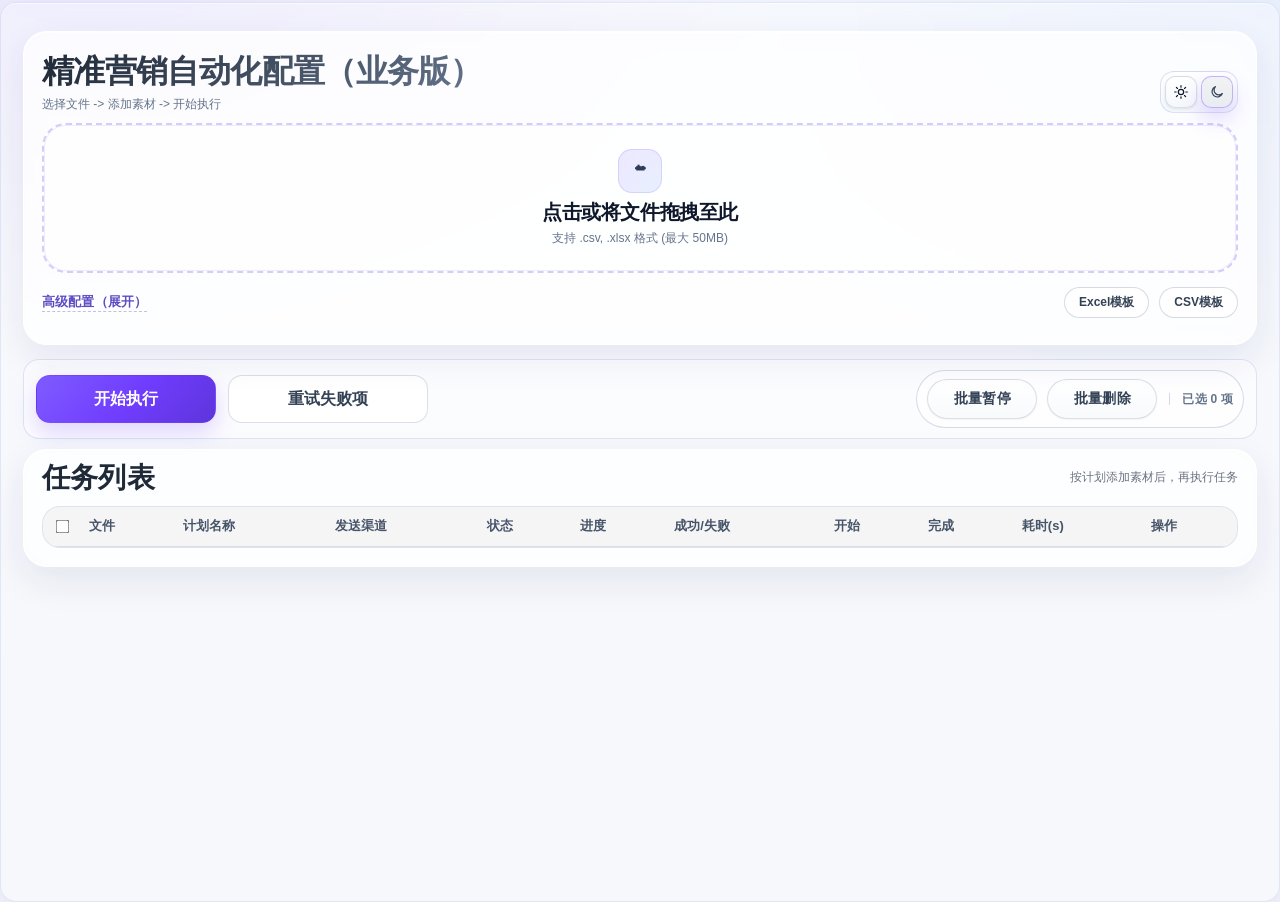
==== ui_app/ui_page_for_design.html @ b727b345 "feat(ui): redesign business UI with glassmorphism dark/light modal system and compact upload flow" ====
<!doctype html>
<html lang="zh-CN">
<head>
  <meta charset="utf-8" />
  <meta name="viewport" content="width=device-width,initial-scale=1" />
  <title>精准营销自动化任务中心</title>
  <style>
    :root{
      --bg:#f3f2fb;
      --card:#ffffff;
      --line:#ecebf5;
      --text:#1d1d1f;
      --sub:#515154;
      --hint:#6e6e73;
      --brand:#2f2a7e;
      --brand-dark:#221f5c;
      --brand-soft:#f1efff;
      --nav:#ffffff;
      --nav-active:#f4f2ff;
      --radius:16px;
      --control-h:40px;
      --font:14px;
      --space-1:8px;
      --space-2:12px;
      --space-3:16px;
      --space-4:20px;
    }
    *{box-sizing:border-box}
    body{font-family:"SF Pro Text","SF Pro Display","PingFang SC","Helvetica Neue",-apple-system,BlinkMacSystemFont,"Segoe UI",sans-serif;margin:0;background:radial-gradient(1200px 700px at 20% -10%,#ede9ff 0%,transparent 60%),radial-gradient(1200px 700px at 100% 0%,#efe8ff 0%,transparent 58%),var(--bg);color:var(--text);font-size:var(--font);-webkit-font-smoothing:antialiased}
    .app-shell{max-width:1480px;margin:0 auto;min-height:100vh;padding:18px var(--space-3) 24px var(--space-3)}
    .main{padding:0}
    .page-title{margin:0 0 var(--space-2) 0;font-size:22px;line-height:1.2;font-weight:700;letter-spacing:-.01em;color:var(--text)}
    .card-title{margin:0 0 var(--space-2) 0;font-size:18px;line-height:1.25;font-weight:700;letter-spacing:-.01em;color:var(--text)}
    .card{background:rgba(255,255,255,.96);border:none;border-radius:18px;padding:var(--space-3);margin-bottom:var(--space-2);box-shadow:0 10px 30px rgba(42,34,94,.08)}
    .row{display:flex;gap:var(--space-2);flex-wrap:wrap;align-items:center}
    .section-title{font-size:15px;font-weight:700;color:#1d1d1f;margin:0 0 var(--space-2) 0;display:flex;align-items:center;gap:8px;line-height:1.3}
    .step-no{display:inline-flex;align-items:center;justify-content:center;width:22px;height:22px;border-radius:999px;background:var(--brand);color:#fff;font-size:12px;font-weight:700}
    .step-box{border:none;border-radius:14px;padding:var(--space-2);background:#fff;margin-bottom:10px;transition:all .2s ease;box-shadow:inset 0 0 0 1px rgba(120,110,190,.10)}
    .step-box:hover{box-shadow:inset 0 0 0 1px rgba(120,110,190,.16),0 8px 20px rgba(47,42,126,.06)}
    /* 按步骤区分渐变背景（参考卡片轻渐变风格） */
    .card .step-box:nth-of-type(1){
      background:linear-gradient(135deg,#f6f2ff 0%,#fff 55%,#f2f7ff 100%);
      border-color:transparent;
    }
    .card .step-box:nth-of-type(2){
      background:linear-gradient(135deg,#fff7f3 0%,#fff 52%,#f3f9ff 100%);
      border-color:transparent;
    }
    .card .step-box:nth-of-type(3){
      background:linear-gradient(135deg,#f2fff8 0%,#fff 55%,#f4f5ff 100%);
      border-color:transparent;
    }
    .step-box.compact{
      padding:10px;
      background:rgba(255,255,255,.52) !important;
      border:none !important;
      box-shadow:0 8px 22px rgba(62,54,120,.08) !important;
      backdrop-filter:blur(10px) saturate(118%);
      -webkit-backdrop-filter:blur(10px) saturate(118%);
    }
    .step-box.compact .form-grid{
      gap:8px 10px;
    }
    .step-box.compact .field{
      min-height:38px;
      gap:6px;
    }
    .step-box.compact .step-caption{
      margin-top:4px;
    }
    .step-caption{font-size:12px;color:var(--hint);margin-top:6px;line-height:1.6}
    .form-grid{display:grid;grid-template-columns:repeat(3,minmax(260px,1fr));gap:10px 12px}
    .form-grid .full{grid-column:1 / -1}
    .field{display:flex;align-items:center;gap:8px;min-height:44px}
    .field.between{justify-content:space-between}
    .field.vertical{flex-direction:column;align-items:flex-start}
    .label{min-width:112px;color:var(--sub);font-size:13px;font-weight:500}
    .inline-check{display:inline-flex;align-items:center;gap:6px;color:var(--sub);font-size:13px}
    .field input[type="text"], .field input[type="number"], .field input:not([type]), .field select{
      height:var(--control-h);box-sizing:border-box;
    }
    .field input[type="file"]{
      width:100%;
      max-width:560px;
      height:44px;
      padding:6px 10px;
      background:rgba(255,255,255,.78);
      border:1px solid rgba(120,110,190,.20);
      border-radius:12px;
      color:#66647a;
      line-height:30px;
    }
    .field input[type="file"]::file-selector-button{
      height:30px;
      padding:0 14px;
      margin-right:12px;
      border:1px solid #d0c9f2;
      border-radius:9px;
      background:linear-gradient(180deg,#f6f3ff,#ece7ff);
      color:#312b84;
      font-size:13px;
      font-weight:600;
      cursor:pointer;
    }
    .field input[type="file"]:hover{
      border-color:#c9c2ef;
      box-shadow:0 0 0 3px rgba(87,74,194,.08);
    }
    .field input[type="file"]::file-selector-button:hover{
      background:linear-gradient(180deg,#efeaff,#e4ddff);
    }
    /* 仅任务文件：去掉线框和背景，保持更简洁 */
    #files.file-uniform{
      background:transparent !important;
      border:none !important;
      box-shadow:none !important;
      padding:0 !important;
      height:auto !important;
      line-height:normal !important;
      color:var(--sub);
    }
    #files.file-uniform:hover{
      border:none !important;
      box-shadow:none !important;
    }
    #files.file-uniform::file-selector-button{
      margin-right:10px;
      border:none;
      border-radius:12px;
      background:linear-gradient(135deg,rgba(146,126,255,.26),rgba(134,189,255,.22));
      box-shadow:inset 0 0 0 1px rgba(114,126,196,.22);
    }
    .field.vertical .row{width:100%}
    .field.vertical .row label{display:flex;align-items:center;gap:6px;color:var(--sub);font-size:13px}
    .actions{display:flex;gap:10px;flex-wrap:wrap;align-items:center;padding-top:6px}
    .subcard{border:none;background:linear-gradient(180deg,#fefeff,#faf9ff);border-radius:12px;padding:12px;margin-top:8px;box-shadow:inset 0 0 0 1px rgba(120,110,190,.08)}
    .adv-toggle{display:inline-flex;align-items:center;gap:6px;height:34px;padding:0 14px;border-radius:999px;background:var(--brand-soft);color:#312b84;border:1px solid #dbd4ff;cursor:pointer;font-weight:600}
    .adv-toggle.text-link{
      height:auto;
      padding:0;
      border:none;
      background:transparent;
      color:#4b46a3;
      border-radius:0;
      box-shadow:none;
      font-weight:500;
      text-decoration:underline;
      text-underline-offset:3px;
    }
    .adv-toggle.text-link:hover{background:transparent;color:#312b84}
    .adv-panel{display:none;border:none;background:#faf8ff;border-radius:12px;padding:12px;margin-top:8px;box-shadow:inset 0 0 0 1px rgba(120,110,190,.14)}
    .adv-panel.open{display:block}
    .tiny{font-size:12px;color:var(--hint);line-height:1.55}
    .tiny.wrap{
      display:block;
      white-space:normal;
      word-break:normal;
      overflow-wrap:break-word;
      line-break:auto;
      max-width:100%;
    }
    .field.full .tiny{
      margin-left:8px;
      white-space:normal;
      overflow:visible;
      text-overflow:clip;
      max-width:none;
      line-height:1.5;
    }
    .upload-line{
      display:grid !important;
      grid-template-columns:112px minmax(560px,1fr) minmax(180px,auto);
      align-items:center;
      gap:12px;
      width:100%;
    }
    .upload-line .label{
      margin:0;
      min-width:112px;
      flex:none;
    }
    .upload-line .tiny{
      margin:0;
      max-width:none;
      white-space:normal;
      word-break:break-word;
    }
    .file-uniform{
      width:560px !important;
      max-width:560px !important;
      min-width:560px !important;
    }
    .channel-grid{display:grid;grid-template-columns:repeat(4,minmax(220px,1fr));gap:8px 14px}
    .compose-side .channel-grid{
      grid-template-columns:repeat(2,minmax(170px,1fr));
      gap:8px 10px;
    }
    .channel-block{border:none;border-radius:0;background:transparent;padding:0;box-shadow:none}
    .channel-item{
      display:flex;
      align-items:center;
      gap:10px;
      padding:6px 2px;
      border-radius:0;
      background:transparent;
      border:none;
      transition:all .2s ease;
    }
    .channel-item:hover{
      background:transparent;
      transform:none;
    }
    .channel-item input{margin-top:0;transform:scale(1.08)}
    .channel-icon{
      width:30px;
      height:30px;
      border-radius:10px;
      display:inline-flex;
      align-items:center;
      justify-content:center;
      font-size:12px;
      font-weight:800;
      letter-spacing:.2px;
      color:#fff;
      box-shadow:0 6px 12px rgba(28,35,52,.18);
      flex:0 0 30px;
    }
    .channel-icon.sms{background:linear-gradient(135deg,#8aa0c8 0%,#6f86b2 52%,#5d739f 100%)}
    .channel-icon.msg{background:linear-gradient(135deg,#334155 0%,#273449 48%,#1f2937 100%)}
    .channel-icon.group{background:linear-gradient(135deg,#1f9d8f 0%,#178f84 50%,#137a74 100%)}
    .channel-icon.moments{background:linear-gradient(135deg,#7b5cff 0%,#6b46f0 50%,#5b34dd 100%)}
    .channel-main{font-size:13px;color:#111827;font-weight:700;line-height:1.35}
    .channel-strong{font-weight:800;color:#312b84}
    .material-panel{border:1px solid #e8e6f3;background:#fcfcfe;border-radius:12px;padding:12px}
    .material-title{font-size:14px;font-weight:600;color:#0f172a;margin-bottom:8px}
    .channel-inline-config{margin-top:10px}
    .hidden{display:none !important}
    input,button,select{padding:8px 12px;border:1px solid #d7d4e8;border-radius:10px;font-size:13px;outline:none}
    input:focus,select:focus{border-color:#bdb5ed;box-shadow:0 0 0 3px rgba(87,74,194,.12)}
    button{background:linear-gradient(180deg,#3a328f,#2f2a7e);color:#fff;border:none;cursor:pointer;height:40px;padding:0 16px;font-weight:600;letter-spacing:.01em;box-shadow:0 6px 14px rgba(47,42,126,.24)}
    button:hover{background:linear-gradient(180deg,#302a82,#252066)}
    button.secondary{background:#fff;color:#2f2a7e;border:1px solid #cdc7ef;box-shadow:none}
    button.secondary:hover{background:#f7f5ff}
    .tip{font-size:12px;color:var(--hint);line-height:1.55}
    .hint{font-size:12px;color:var(--hint);display:block}
    table{width:100%;border-collapse:separate;border-spacing:0}
    th,td{border-bottom:1px solid rgba(120,110,190,.12);padding:10px 8px;text-align:left;font-size:13px;vertical-align:top}
    th{background:#f7f6fc;font-weight:600;color:#3e3a56;position:sticky;top:0;z-index:1}
    tbody tr:hover td{background:rgba(245,243,255,.45)}
    .status-pending{color:#6b7280}
    .status-running{color:#2563eb}
    .status-success{color:#059669}
    .status-failed{color:#dc2626}
    .status-paused{color:#b45309}
    #logs{background:#0b1020;color:#dbeafe;height:58vh;overflow:auto;padding:10px;border-radius:8px;white-space:pre-wrap;font-family:ui-monospace,Menlo,monospace;font-size:12px}
    .file-hero{
      background:transparent;
      border:none;
      border-radius:0;
      padding:0;
      display:flex;
      align-items:center;
      justify-content:space-between;
      gap:12px;
    }
    .file-hero .row{
      flex:1;
      min-width:0;
      align-items:center;
    }
    .file-hero .row .label{
      flex:0 0 112px;
    }
    .file-hero .row input[type="file"]{
      flex:1;
      max-width:none;
      min-width:260px;
    }
    .upload-actions{display:flex;gap:14px;align-items:center;margin-top:6px;padding-left:112px}
    .primary-actions button{height:44px;padding:0 20px;font-size:14px;font-weight:700}
    .log-modal{position:fixed;inset:0;background:rgba(15,23,42,.45);display:none;align-items:center;justify-content:center;z-index:9999}
    .log-modal.open{display:flex}
    .log-panel{width:min(1200px,92vw);max-height:88vh;background:#fff;border-radius:14px;border:1px solid #d1d5db;padding:14px}
    .log-head{display:flex;justify-content:space-between;align-items:center;margin-bottom:8px}
    .material-modal{position:fixed;inset:0;background:rgba(15,23,42,.45);display:none;align-items:center;justify-content:center;z-index:9998}
    .material-modal.open{display:flex}
    .material-panel{width:min(1260px,94vw);max-height:90vh;background:#fff;border-radius:14px;border:none;padding:14px;overflow:auto;box-shadow:0 18px 42px rgba(15,23,42,.16)}
    .material-row{border:none;border-radius:12px;padding:10px;margin-bottom:10px;box-shadow:inset 0 0 0 1px rgba(120,110,190,.10)}
    .material-row h4{margin:0 0 8px 0;font-size:14px}
    .material-grid{display:grid;grid-template-columns:1fr 1fr;gap:10px}
    .img-preview{display:flex;gap:8px;flex-wrap:wrap}
    .img-preview img{width:64px;height:64px;object-fit:cover;border-radius:8px;border:1px solid #ddd}
    .path-chip{display:inline-block;font-size:12px;padding:2px 8px;border:1px solid #ddd;border-radius:999px;background:#fafafa;margin:0 6px 6px 0}
    .link-pill{display:inline-block;padding:2px 8px;border-radius:999px;background:#f5f1ff;color:#312b84;border:1px solid #d9d0ff;font-size:12px;text-decoration:none}
    @media (max-width: 1100px){
      .form-grid{grid-template-columns:1fr}
      .label{min-width:90px}
      .channel-grid{grid-template-columns:1fr}
      .upload-line{grid-template-columns:1fr}
      .file-uniform{width:100% !important;min-width:0 !important;max-width:none !important}
    }
    /* === Editorial high-end visual refresh (DESIGN.md aligned, no behavior changes) === */
    @import url('https://fonts.googleapis.com/css2?family=Plus+Jakarta+Sans:wght@500;600;700;800&family=Work+Sans:wght@400;500;600;700&display=swap');
    :root{
      --im-bg:#f9f9f9;
      --im-bg-soft:#f4f3f3;
      --im-bg-deep:#eceaea;
      --im-ink:#1c2334;
      --im-sub:#454b5a;
      --im-hint:#6a6f7d;
      --im-brand:#1c2334;
      --im-brand-2:#2b3348;
      --im-accent:#e4c02f;
      --im-accent-deep:#715d00;
      --im-card:#ffffff;
      --im-ghost:rgba(28,35,52,.13);
      --im-shadow:0 28px 56px rgba(28,35,52,.07);
    }
    body{
      background:
        radial-gradient(1200px 640px at 4% -8%, rgba(113,61,255,.18), transparent 58%),
        radial-gradient(1200px 640px at 96% -12%, rgba(60,96,255,.14), transparent 56%),
        linear-gradient(180deg,#f7f8fe 0%,#f1f3fb 100%);
      color:var(--im-ink);
      font-family:"Plus Jakarta Sans","Work Sans","PingFang SC","Helvetica Neue",-apple-system,BlinkMacSystemFont,"Segoe UI",sans-serif;
    }
    .app-shell{
      max-width:1440px;
      padding:22px 18px 28px;
    }
    .card{
      background:linear-gradient(180deg,rgba(255,255,255,.72),rgba(246,248,255,.68));
      backdrop-filter:blur(16px) saturate(118%);
      -webkit-backdrop-filter:blur(16px) saturate(118%);
      border:1px solid rgba(113,61,255,.12);
      border-radius:22px;
      box-shadow:0 18px 42px rgba(48,56,92,.12);
      padding:18px;
      margin-bottom:14px;
    }
    .card-title{
      font-family:"Plus Jakarta Sans","PingFang SC","Helvetica Neue",-apple-system,BlinkMacSystemFont,"Segoe UI",sans-serif;
      font-size:1.78rem;
      font-weight:700;
      color:var(--im-ink);
      margin-bottom:14px;
      letter-spacing:.2px;
    }
    .section-title{
      font-family:"Plus Jakarta Sans","PingFang SC","Helvetica Neue",-apple-system,BlinkMacSystemFont,"Segoe UI",sans-serif;
      font-size:1.04rem;
      font-weight:700;
      color:var(--im-ink);
      margin-bottom:10px;
    }
    .step-no{
      width:24px;
      height:24px;
      background:linear-gradient(135deg,var(--im-brand),var(--im-brand-2));
      box-shadow:0 6px 14px rgba(28,35,52,.25);
    }
    .step-box{
      border:1px solid rgba(113,61,255,.10);
      box-shadow:0 8px 20px rgba(54,58,98,.08);
      border-radius:16px;
      padding:12px;
      margin-bottom:12px;
      backdrop-filter:blur(8px) saturate(114%);
      -webkit-backdrop-filter:blur(8px) saturate(114%);
    }
    .card .step-box:nth-of-type(1){
      background:linear-gradient(135deg,#ffffff 0%,#f4f3f3 100%);
    }
    .card .step-box:nth-of-type(2){
      background:linear-gradient(135deg,#fbfbfb 0%,#f2f2f2 100%);
    }
    .card .step-box:nth-of-type(3){
      background:linear-gradient(135deg,#fefefe 0%,#efefef 100%);
    }
    .step-caption,.tip,.tiny,.hint{
      color:var(--im-hint);
      line-height:1.55;
    }
    .label{
      color:var(--im-sub);
      font-weight:600;
    }
    .upload-line{
      grid-template-columns:104px minmax(580px,1fr) minmax(180px,auto);
      gap:10px;
    }
    input,button,select{
      border-radius:10px;
      border:1px solid rgba(28,35,52,.10);
      font-size:13px;
    }
    input[type="text"],input[type="number"],select{
      background:transparent;
      border:none;
      border-bottom:1px solid rgba(28,35,52,.24);
      border-radius:0;
      padding-left:0;
      padding-right:0;
    }
    input:focus,select:focus{
      border-color:var(--im-brand);
      box-shadow:none;
    }
    .field input[type="file"]{
      height:42px;
      padding:5px 10px;
      border:1px solid rgba(28,35,52,.16);
      border-radius:12px;
      background:linear-gradient(180deg,#ffffff,#f4f3f3);
      color:#3f4657;
    }
    .field input[type="file"]::file-selector-button{
      border-radius:10px;
      border:1px solid rgba(28,35,52,.18);
      background:linear-gradient(180deg,#ffffff,#eeeeef);
      color:#222938;
      font-weight:600;
    }
    .field input[type="file"]::file-selector-button:hover{
      background:linear-gradient(180deg,#f8f8f8,#e9e9ea);
    }
    .adv-panel{
      background:linear-gradient(180deg,#fbfbfb,#f3f3f4);
      border:none;
      box-shadow:none;
    }
    .adv-toggle.text-link{
      color:#2f3650;
      text-decoration:none;
      border-bottom:1px dashed rgba(28,35,52,.38);
      font-weight:600;
    }
    .adv-toggle.text-link:hover{
      color:#111827;
      border-bottom-color:rgba(28,35,52,.62);
    }
    button{
      background:linear-gradient(135deg,#7c89d9 0%,#9aa5ea 52%,#b7c0f2 100%);
      border:1px solid rgba(92,108,185,.38);
      box-shadow:0 10px 22px rgba(124,137,217,.24);
      font-weight:700;
      letter-spacing:.15px;
      color:#ffffff;
    }
    button:hover{
      background:linear-gradient(135deg,#8896e1 0%,#a8b2ee 54%,#c3cbf6 100%);
      border-color:rgba(92,108,185,.44);
    }
    button.secondary{
      background:linear-gradient(135deg,#f8faff 0%,#eef2ff 50%,#f5f7ff 100%);
      color:#4a5685;
      border:1px solid rgba(123,137,217,.30);
      box-shadow:none;
      font-weight:600;
    }
    button.secondary:hover{
      background:linear-gradient(135deg,#f3f6ff 0%,#e9eeff 52%,#f1f4ff 100%);
      border-color:rgba(123,137,217,.42);
      color:#3f4b79;
    }
    .primary-actions button{
      min-width:140px;
      height:46px;
    }
    .link-pill{
      border:1px solid rgba(28,35,52,.18);
      background:linear-gradient(180deg,#fbfbfb,#f2f2f2);
      color:#2b3348;
      font-weight:600;
      border-radius:999px;
      padding:4px 10px;
    }
    table{
      border:none;
      border-radius:12px;
      overflow:hidden;
      background:linear-gradient(180deg,#ffffff,#f8f8f8);
    }
    th{
      background:linear-gradient(180deg,#f2f2f3,#ececec);
      color:#2d3342;
      font-weight:700;
      border-bottom:1px solid rgba(28,35,52,.08);
    }
    td{
      border-bottom:1px solid rgba(28,35,52,.06);
      color:#1f2937;
    }
    tbody tr:hover td{
      background:rgba(28,35,52,.035);
    }
    .material-panel,.log-panel{
      border:none;
      border-radius:16px;
      box-shadow:0 22px 52px rgba(28,35,52,.22);
    }
    .material-row{
      border:none;
      box-shadow:none;
      background:linear-gradient(180deg,#ffffff,#f3f3f3);
    }
    .hero-bar{
      display:flex;
      align-items:flex-end;
      justify-content:space-between;
      gap:12px;
      margin-bottom:10px;
    }
    .hero-title{
      font-family:"Plus Jakarta Sans","PingFang SC","Helvetica Neue",-apple-system,BlinkMacSystemFont,"Segoe UI",sans-serif;
      font-size:1.42rem;
      font-weight:700;
      color:var(--im-ink);
      letter-spacing:.1px;
    }
    .hero-sub{
      font-size:12px;
      color:var(--im-hint);
      margin-top:2px;
    }
    .theme-wrap{display:flex;align-items:center;gap:8px}
    .theme-switch{
      display:inline-flex;
      align-items:center;
      gap:4px;
      padding:4px;
      border:1px solid rgba(148,163,184,.28);
      border-radius:14px;
      background:linear-gradient(180deg,rgba(255,255,255,.96),rgba(244,247,252,.92));
      box-shadow:inset 0 1px 0 rgba(255,255,255,.86), 0 2px 8px rgba(15,23,42,.06);
    }
    .theme-btn{
      width:32px;height:32px;border-radius:10px;border:none;cursor:pointer;
      display:inline-flex;align-items:center;justify-content:center;
      color:#64748b;background:transparent;box-shadow:none;padding:0;
      transition:all .18s ease;
    }
    .theme-btn svg{width:16px;height:16px;stroke:currentColor;fill:none;stroke-width:1.8;stroke-linecap:round;stroke-linejoin:round}
    .theme-btn:hover{color:#111827;background:rgba(148,163,184,.16)}
    .theme-btn.active{
      background:linear-gradient(180deg,#ffffff,#f8fafc);
      color:#334155;
      box-shadow:inset 0 1px 0 rgba(255,255,255,.9), 0 1px 3px rgba(15,23,42,.12);
    }
    .compose-layout{
      display:block;
      margin-top:8px;
    }
    .upload-zone{
      border:2px dashed rgba(124,108,225,.32);
      background:rgba(255,255,255,.34);
      border-radius:24px;
      min-height:150px;
      display:flex;
      align-items:center;
      justify-content:center;
      text-align:center;
      cursor:pointer;
      transition:all .2s ease;
      margin-bottom:14px;
      padding:14px 16px;
    }
    .upload-zone:hover{
      border-color:rgba(113,61,255,.54);
      background:rgba(255,255,255,.45);
      box-shadow:inset 0 0 0 1px rgba(113,61,255,.1);
    }
    .upload-zone.drag-over{
      border-color:rgba(113,61,255,.72);
      background:rgba(255,255,255,.54);
      box-shadow:0 0 0 4px rgba(113,61,255,.12);
    }
    .upload-zone .up-icon{
      width:44px;height:44px;border-radius:14px;
      margin:0 auto 8px auto;
      display:flex;align-items:center;justify-content:center;
      color:#2f3c56;
      background:linear-gradient(135deg,rgba(113,61,255,.1),rgba(59,130,246,.1));
      box-shadow:inset 0 0 0 1px rgba(113,61,255,.16);
      font-size:20px;font-weight:800;
    }
    .upload-zone .up-title{
      font-size:20px;
      line-height:1.15;
      letter-spacing:-.02em;
      color:#111827;
      font-weight:800;
    }
    .upload-zone .up-sub{
      margin-top:6px;
      font-size:12px;
      color:#64748b;
      font-weight:500;
    }
    .config-foot{
      display:flex;
      align-items:center;
      justify-content:space-between;
      gap:10px;
      flex-wrap:wrap;
      margin:6px 0 8px 0;
    }
    .config-foot .left,
    .config-foot .right{display:flex;align-items:center;gap:10px;flex-wrap:wrap}
    .action-strip{
      display:flex;
      align-items:center;
      justify-content:space-between;
      gap:12px;
      margin:2px 0 10px 0;
      padding:2px 0;
      flex-wrap:wrap;
    }
    .action-left{display:flex;align-items:center;gap:12px;flex-wrap:wrap}
    .action-right{display:flex;align-items:center}
    .action-strip button{
      min-width:180px;
      height:48px;
      font-size:16px;
      border-radius:14px;
    }
    .action-strip button.secondary{
      min-width:200px;
    }
    .batch-op{
      display:flex;
      align-items:center;
      gap:10px;
      margin-left:0;
      padding:8px 10px;
      border:1px solid rgba(28,35,52,.12);
      border-radius:999px;
      background:rgba(255,255,255,.56);
    }
    .batch-op .tiny{
      margin:0;
      color:#6b7280;
      font-size:12px;
      font-weight:700;
      letter-spacing:.2px;
      padding-left:12px;
      margin-left:2px;
      border-left:1px solid rgba(28,35,52,.16);
      line-height:1;
      white-space:nowrap;
    }
    .batch-op button.secondary{
      min-width:110px;
      height:40px;
      padding:0 16px;
      border-radius:999px;
      font-size:14px;
      font-weight:700;
      background:rgba(255,255,255,.9);
      border:1px solid rgba(107,114,128,.22);
      box-shadow:inset 0 1px 0 rgba(255,255,255,.9), 0 1px 2px rgba(15,23,42,.04);
    }
    .batch-op button.secondary:hover{
      background:#fff;
      border-color:rgba(71,85,105,.32);
    }
    .task-table-wrap{
      border-radius:14px;
      overflow:hidden;
      background:#fff;
    }
    .check-col{width:38px;text-align:center}
    .check-col input{transform:scale(1.05)}
    .task-card-head{
      display:flex;
      align-items:center;
      justify-content:space-between;
      margin-bottom:10px;
    }
    .task-meta{
      font-size:12px;
      color:var(--im-hint);
    }
    .task-section-spacer{
      margin-top:2px;
      border-top:1px solid rgba(28,35,52,.08);
      padding-top:10px;
    }
    @media (max-width: 1180px){
      .compose-layout{grid-template-columns:1fr}
      .hero-bar{flex-direction:column;align-items:flex-start}
      .theme-wrap{width:100%}
      .theme-switch{width:100%;justify-content:flex-start}
    }
    html[data-theme="dark"]{color-scheme:dark}
    html[data-theme="dark"] body{
      background:
        radial-gradient(1200px 640px at 6% -12%, rgba(113,61,255,.22), transparent 60%),
        radial-gradient(1400px 760px at 100% -18%, rgba(58,92,201,.20), transparent 62%),
        linear-gradient(180deg,#21283a 0%,#1b2232 54%,#161d2b 100%);
      color:#ecf1fa;
    }
    html[data-theme="dark"] .card{
      background:linear-gradient(180deg,rgba(44,54,76,.68),rgba(35,44,63,.70));
      border:1px solid rgba(169,190,255,.16);
      backdrop-filter:blur(16px) saturate(122%);
      -webkit-backdrop-filter:blur(16px) saturate(122%);
      box-shadow:0 20px 48px rgba(12,18,34,.26), inset 0 1px 0 rgba(255,255,255,.07);
    }
    html[data-theme="dark"] .hero-title,
    html[data-theme="dark"] .section-title,
    html[data-theme="dark"] .card-title{color:#f5f8ff}
    html[data-theme="dark"] .label,
    html[data-theme="dark"] .channel-main{color:#dbe4f2}
    html[data-theme="dark"] .tiny,
    html[data-theme="dark"] .hint,
    html[data-theme="dark"] .step-caption,
    html[data-theme="dark"] .hero-sub,
    html[data-theme="dark"] .task-meta{color:#aab6c9}
    html[data-theme="dark"] .step-box{
      background:linear-gradient(180deg,#313b52,#283247) !important;
      box-shadow:inset 0 0 0 1px rgba(183,196,228,.14), 0 8px 20px rgba(15,21,35,.16);
    }
    html[data-theme="dark"] .step-box.compact{
      background:rgba(57,69,95,.52) !important;
      border:none !important;
      box-shadow:0 10px 24px rgba(8,13,24,.22) !important;
      backdrop-filter:blur(10px) saturate(120%);
      -webkit-backdrop-filter:blur(10px) saturate(120%);
    }
    html[data-theme="dark"] .field input[type="file"]{
      background:linear-gradient(180deg,#334059,#2a3448);
      border-color:rgba(203,216,245,.22);
      color:#e8eefc;
    }
    html[data-theme="dark"] .field input[type="file"]::file-selector-button{
      background:linear-gradient(180deg,#4a5a79,#394a67);
      border-color:rgba(203,216,245,.28);
      color:#f6f9ff;
    }
    html[data-theme="dark"] #files.file-uniform{
      background:transparent !important;
      border:none !important;
      box-shadow:none !important;
      color:#dbe4f3;
    }
    html[data-theme="dark"] #files.file-uniform:hover{
      border:none !important;
      box-shadow:none !important;
    }
    html[data-theme="dark"] #files.file-uniform::file-selector-button{
      background:linear-gradient(135deg,rgba(161,178,255,.28),rgba(124,206,255,.22));
      border:none;
      box-shadow:inset 0 0 0 1px rgba(214,226,246,.24);
      color:#f5f8ff;
    }
    html[data-theme="dark"] .adv-panel{background:linear-gradient(180deg,#303b54,#273349)}
    html[data-theme="dark"] .link-pill{
      background:linear-gradient(180deg,#394865,#2f3d58);
      border-color:rgba(203,216,245,.25);
      color:#e0e8ff;
    }
    html[data-theme="dark"] .task-table-wrap{background:#2a3449}
    html[data-theme="dark"] table{background:linear-gradient(180deg,#34425d,#2a3449)}
    html[data-theme="dark"] th{
      background:linear-gradient(180deg,#455677,#374762);
      color:#edf2fb;
      border-bottom-color:rgba(214,226,246,.24);
    }
    html[data-theme="dark"] td{
      color:#f1f5ff;
      border-bottom-color:rgba(214,226,246,.16);
    }
    html[data-theme="dark"] tbody tr:hover td{background:rgba(189,206,242,.12)}
    html[data-theme="dark"] .theme-switch{
      background:linear-gradient(180deg,#3a4967,#2f3d58);
      border-color:rgba(214,226,246,.26);
    }
    html[data-theme="dark"] .theme-btn{color:#b7c3d8}
    html[data-theme="dark"] .theme-btn:hover{color:#f4f7ff;background:rgba(214,226,246,.14)}
    html[data-theme="dark"] .theme-btn.active{
      background:linear-gradient(135deg,#8ea2ff 0%,#9f89ff 52%,#8de1ff 100%);
      color:#ffffff;
    }
    #logs{
      background:#132138;
      color:#e3ecff;
      border-radius:10px;
      border:1px solid rgba(180,202,243,.30);
    }

    /* ---- Design Overlay (non-breaking visual override) ---- */
    :root{
      --ds-accent:#713DFF;
      --ds-accent-glow:rgba(113,61,255,.18);
      --ds-glass-bg:rgba(255,255,255,.62);
      --ds-glass-border:rgba(255,255,255,.84);
      --ds-text:#1e293b;
      --ds-sub:#64748b;
    }
    body{
      font-family:"Plus Jakarta Sans","PingFang SC","Helvetica Neue",-apple-system,BlinkMacSystemFont,"Segoe UI",sans-serif;
      background:
        radial-gradient(at 0% 0%, rgba(113,61,255,.08) 0px, transparent 50%),
        radial-gradient(at 100% 0%, rgba(59,130,246,.06) 0px, transparent 52%),
        radial-gradient(at 50% 100%, #f8fafc 0px, transparent 55%),
        #f4f6fb;
      color:var(--ds-text);
    }
    .app-shell{max-width:1440px;padding:28px 22px 24px}
    .card{
      background:var(--ds-glass-bg);
      border:1px solid var(--ds-glass-border);
      border-radius:24px;
      backdrop-filter:blur(20px) saturate(118%);
      -webkit-backdrop-filter:blur(20px) saturate(118%);
      box-shadow:0 10px 32px rgba(31,38,135,.08);
    }
    .hero-title{
      font-size:2rem;
      font-weight:800;
      letter-spacing:-.02em;
      background:linear-gradient(135deg,#1e293b 0%,#64748b 100%);
      -webkit-background-clip:text;
      -webkit-text-fill-color:transparent;
    }
    .hero-sub{color:var(--ds-sub);font-weight:500}
    .section-title,.card-title,.label,.channel-main{color:#1f2937}
    .tiny,.hint,.step-caption,.task-meta{color:#6b7280}
    .step-box{
      background:rgba(255,255,255,.72) !important;
      border:1px solid rgba(255,255,255,.88) !important;
      border-radius:18px;
      box-shadow:0 8px 26px rgba(31,38,135,.07);
    }
    .step-box.compact{
      background:rgba(255,255,255,.56) !important;
      border:1px solid rgba(255,255,255,.82) !important;
      box-shadow:0 8px 20px rgba(31,38,135,.06) !important;
    }
    input,select,button{
      border-radius:14px;
      transition:all .2s cubic-bezier(.4,0,.2,1);
    }
    input[type="text"], input[type="number"], input:not([type]), select{
      background:rgba(255,255,255,.72);
      border:1px solid rgba(0,0,0,.06);
      color:#334155;
    }
    input[type="text"]:focus, input[type="number"]:focus, input:not([type]):focus, select:focus{
      border-color:var(--ds-accent);
      box-shadow:0 0 0 4px var(--ds-accent-glow);
      background:#fff;
    }
    button{
      background:linear-gradient(135deg,#7f5cff 0%,#713DFF 52%,#5d35da 100%);
      color:#fff;
      border:1px solid rgba(113,61,255,.35);
      box-shadow:0 10px 22px rgba(113,61,255,.22);
      font-weight:700;
    }
    button:hover{
      background:linear-gradient(135deg,#8d6cff 0%,#7a49ff 54%,#643ce4 100%);
      box-shadow:0 12px 26px rgba(113,61,255,.28);
    }
    button.secondary{
      background:rgba(255,255,255,.88);
      color:#334155;
      border:1px solid rgba(0,0,0,.08);
      box-shadow:none;
      font-weight:600;
    }
    button.secondary:hover{
      background:#fff;
      border-color:rgba(0,0,0,.12);
    }
    .adv-toggle.text-link{
      color:#5b4cc4;
      font-weight:600;
      border-bottom:1px dashed rgba(91,76,196,.35);
      text-decoration:none;
    }
    .adv-toggle.text-link:hover{color:#4437a7;border-bottom-color:rgba(68,55,167,.55)}
    .link-pill{
      background:rgba(255,255,255,.88);
      border:1px solid rgba(0,0,0,.08);
      color:#334155;
      border-radius:999px;
      padding:6px 14px;
      font-weight:600;
    }
    .link-pill:hover{background:#fff;border-color:rgba(0,0,0,.13)}
    .task-table-wrap{
      background:rgba(255,255,255,.82);
      border:1px solid rgba(255,255,255,.86);
      border-radius:18px;
      overflow:hidden;
    }
    table{background:transparent;border:none}
    th{
      background:rgba(15,23,42,.04);
      color:#475569;
      font-weight:700;
      border-bottom:1px solid rgba(15,23,42,.08);
    }
    td{
      color:#1e293b;
      border-bottom:1px solid rgba(15,23,42,.06);
    }
    tbody tr:hover td{background:rgba(15,23,42,.03)}
    .material-panel,.log-panel{
      background:rgba(255,255,255,.92);
      border:1px solid rgba(255,255,255,.92);
      border-radius:20px;
      box-shadow:0 18px 48px rgba(31,38,135,.18);
      backdrop-filter:blur(18px);
      -webkit-backdrop-filter:blur(18px);
    }
    html[data-theme="dark"] body{
      background:
        radial-gradient(1200px 680px at 8% -6%, rgba(98,69,255,.26), transparent 58%),
        radial-gradient(1100px 640px at 100% 0%, rgba(64,106,198,.22), transparent 56%),
        linear-gradient(180deg,#181e2c 0%, #141b28 52%, #101624 100%);
      color:#eaf0fb;
    }
    html[data-theme="dark"] .app-shell{
      max-width:1480px;
      background:rgba(10,14,24,.18);
      border:1px solid rgba(141,166,235,.18);
      border-radius:16px;
      box-shadow:inset 0 0 0 1px rgba(146,122,255,.16), 0 0 0 1px rgba(74,116,228,.2), 0 26px 60px rgba(4,10,20,.42);
      backdrop-filter:blur(4px);
      -webkit-backdrop-filter:blur(4px);
      margin-top:2px;
    }
    html[data-theme="dark"] .card{
      background:linear-gradient(135deg,rgba(39,46,74,.86) 0%, rgba(22,31,55,.84) 52%, rgba(18,26,46,.84) 100%);
      border:1px solid rgba(136,164,236,.22);
      box-shadow:
        inset 0 1px 0 rgba(255,255,255,.08),
        inset 0 0 0 1px rgba(123,99,255,.16),
        0 20px 52px rgba(8,14,30,.34),
        0 0 36px rgba(91,76,196,.18);
    }
    html[data-theme="dark"] .hero-title{
      background:linear-gradient(135deg,#f8fbff 0%,#c7d6ef 100%);
      -webkit-background-clip:text;
      -webkit-text-fill-color:transparent;
    }
    html[data-theme="dark"] .hero-sub,
    html[data-theme="dark"] .tiny,
    html[data-theme="dark"] .hint,
    html[data-theme="dark"] .step-caption,
    html[data-theme="dark"] .task-meta{color:#b8c6de}
    html[data-theme="dark"] .section-title,
    html[data-theme="dark"] .card-title,
    html[data-theme="dark"] .label,
    html[data-theme="dark"] .channel-main{color:#edf2fb}
    html[data-theme="dark"] .step-box{
      background:rgba(44,54,82,.62) !important;
      border:1px solid rgba(174,198,245,.16) !important;
      box-shadow:inset 0 0 0 1px rgba(141,120,255,.12), 0 12px 26px rgba(7,12,24,.32);
    }
    html[data-theme="dark"] .step-box.compact{
      background:rgba(55,67,92,.48) !important;
      border:1px solid rgba(200,215,244,.14) !important;
    }
    html[data-theme="dark"] input[type="text"],
    html[data-theme="dark"] input[type="number"],
    html[data-theme="dark"] input:not([type]),
    html[data-theme="dark"] select{
      background:rgba(40,50,71,.72);
      color:#e8eefc;
      border-color:rgba(200,215,244,.2);
    }
    html[data-theme="dark"] .upload-zone{
      background:rgba(20,27,46,.52);
      border:2px dashed rgba(134,152,215,.28);
      box-shadow:inset 0 0 0 1px rgba(112,92,245,.14);
    }
    html[data-theme="dark"] .upload-zone:hover{
      border-color:rgba(138,114,255,.56);
      background:rgba(24,32,56,.62);
      box-shadow:inset 0 0 0 1px rgba(146,122,255,.24), 0 0 26px rgba(113,61,255,.2);
    }
    html[data-theme="dark"] .upload-zone .up-icon{
      color:#f2f6ff;
      background:linear-gradient(135deg,rgba(118,98,255,.22),rgba(93,124,235,.2));
      box-shadow:inset 0 0 0 1px rgba(180,203,244,.24);
    }
    html[data-theme="dark"] .upload-zone .up-title{color:#f5f8ff}
    html[data-theme="dark"] .upload-zone .up-sub{color:#97a8c8}
    html[data-theme="dark"] .theme-switch{
      background:linear-gradient(180deg,#28324a,#1f283f);
      border-color:rgba(154,177,230,.26);
      box-shadow:inset 0 1px 0 rgba(255,255,255,.08);
    }
    html[data-theme="dark"] .theme-btn{
      color:#9eb1d8;
      background:transparent;
    }
    html[data-theme="dark"] .theme-btn:hover{
      color:#f3f7ff;
      background:rgba(173,195,244,.14);
    }
    html[data-theme="dark"] .theme-btn.active{
      background:linear-gradient(135deg,#7b5eff 0%,#6b4af4 52%,#5f8dff 100%);
      color:#fff;
      box-shadow:0 10px 20px rgba(102,84,240,.32);
    }
    html[data-theme="dark"] button.secondary{
      background:rgba(60,74,103,.62);
      color:#ecf3ff;
      border-color:rgba(200,215,244,.24);
    }
    html[data-theme="dark"] .action-strip{
      background:rgba(18,25,42,.24);
      border:1px solid rgba(141,166,235,.14);
      border-radius:16px;
      padding:10px 12px;
      box-shadow:inset 0 1px 0 rgba(255,255,255,.04);
    }
    html[data-theme="dark"] .batch-op{
      background:rgba(26,35,56,.56);
      border-color:rgba(151,176,232,.2);
    }
    html[data-theme="dark"] .batch-op button.secondary{
      background:rgba(50,63,90,.72);
      border:1px solid rgba(169,190,236,.24);
      color:#edf3ff;
      box-shadow:inset 0 1px 0 rgba(255,255,255,.06);
    }
    html[data-theme="dark"] .batch-op button.secondary:hover{
      background:rgba(64,79,110,.8);
      border-color:rgba(180,203,246,.34);
    }
    html[data-theme="dark"] .batch-op .tiny{
      color:#b8c7e3;
      border-left-color:rgba(173,195,244,.24);
    }
    html[data-theme="dark"] .task-table-wrap{
      background:rgba(42,53,75,.66);
      border-color:rgba(200,215,244,.16);
    }
    html[data-theme="dark"] th{
      background:rgba(200,215,244,.08);
      color:#d6e2f5;
      border-bottom-color:rgba(200,215,244,.2);
    }
    html[data-theme="dark"] td{
      color:#eef4ff;
      border-bottom-color:rgba(200,215,244,.14);
    }
    html[data-theme="dark"] tbody tr:hover td{background:rgba(200,215,244,.09)}
    html[data-theme="dark"] .material-panel,
    html[data-theme="dark"] .log-panel{
      background:rgba(46,58,82,.88);
      border-color:rgba(200,215,244,.2);
      box-shadow:0 24px 62px rgba(8,14,28,.35);
    }
    html[data-theme="dark"] #logs{
      background:rgba(16,24,41,.76);
      border-color:rgba(157,184,240,.22);
      color:#eaf2ff;
    }

    /* ---- Light mode final pass (override legacy rules) ---- */
    html:not([data-theme="dark"]) body{
      background:
        radial-gradient(1200px 700px at 8% -8%, rgba(113,61,255,.10), transparent 58%),
        radial-gradient(1200px 700px at 100% 0%, rgba(71,135,255,.08), transparent 56%),
        linear-gradient(180deg,#f6f8fc 0%, #f3f5fa 100%);
      color:#1e293b;
    }
    html:not([data-theme="dark"]) .app-shell{
      max-width:1480px;
      background:rgba(255,255,255,.28);
      border:1px solid rgba(179,196,233,.34);
      border-radius:16px;
      box-shadow:inset 0 1px 0 rgba(255,255,255,.65), 0 18px 42px rgba(31,38,135,.08);
      backdrop-filter:blur(4px);
      -webkit-backdrop-filter:blur(4px);
      margin-top:2px;
    }
    html:not([data-theme="dark"]) .card{
      background:rgba(255,255,255,.68) !important;
      border:1px solid rgba(255,255,255,.9) !important;
      box-shadow:0 14px 36px rgba(31,38,135,.09), inset 0 1px 0 rgba(255,255,255,.7);
      border-radius:24px;
      backdrop-filter:blur(18px) saturate(116%);
      -webkit-backdrop-filter:blur(18px) saturate(116%);
    }
    html:not([data-theme="dark"]) .hero-title{
      background:linear-gradient(135deg,#1f2937 0%,#64748b 100%);
      -webkit-background-clip:text;
      -webkit-text-fill-color:transparent;
    }
    html:not([data-theme="dark"]) .hero-sub{color:#64748b}
    html:not([data-theme="dark"]) .upload-zone{
      background:rgba(255,255,255,.48);
      border:2px dashed rgba(135,120,230,.36);
      box-shadow:inset 0 0 0 1px rgba(113,61,255,.10);
    }
    html:not([data-theme="dark"]) .upload-zone:hover{
      background:rgba(255,255,255,.62);
      border-color:rgba(113,61,255,.58);
      box-shadow:inset 0 0 0 1px rgba(113,61,255,.16), 0 10px 22px rgba(113,61,255,.10);
    }
    html:not([data-theme="dark"]) .upload-zone .up-title{color:#0f172a}
    html:not([data-theme="dark"]) .upload-zone .up-sub{color:#64748b}
    html:not([data-theme="dark"]) .upload-zone .up-icon{
      color:#2f3c56;
      background:linear-gradient(135deg,rgba(113,61,255,.12),rgba(59,130,246,.12));
    }
    html:not([data-theme="dark"]) .theme-switch{
      background:linear-gradient(180deg,#ffffff,#f4f7fc);
      border-color:rgba(148,171,219,.34);
      box-shadow:inset 0 1px 0 rgba(255,255,255,.84);
    }
    html:not([data-theme="dark"]) .theme-btn{
      color:#334155;
      background:rgba(15,23,42,.05);
    }
    html:not([data-theme="dark"]) .theme-btn:hover{
      color:#111827;
      background:rgba(15,23,42,.09);
    }
    html:not([data-theme="dark"]) .theme-btn.active{
      background:linear-gradient(180deg,#ffffff,#f5f7fb);
      color:#111827;
      box-shadow:inset 0 1px 0 rgba(255,255,255,.92), 0 1px 3px rgba(15,23,42,.10);
      border:1px solid rgba(148,163,184,.34);
    }
    html:not([data-theme="dark"]) button{
      background:linear-gradient(135deg,#7f5cff 0%,#713DFF 52%,#5d35da 100%);
      border:1px solid rgba(113,61,255,.34);
      box-shadow:0 10px 22px rgba(113,61,255,.20);
      color:#fff;
      font-weight:700;
    }
    html:not([data-theme="dark"]) button:hover{
      background:linear-gradient(135deg,#8c6bff 0%,#7b4dff 54%,#6741e8 100%);
      box-shadow:0 12px 26px rgba(113,61,255,.26);
    }
    html:not([data-theme="dark"]) button.secondary{
      background:rgba(255,255,255,.90);
      color:#334155;
      border:1px solid rgba(148,163,184,.34);
      box-shadow:none;
    }
    html:not([data-theme="dark"]) button.secondary:hover{
      background:#fff;
      border-color:rgba(100,116,139,.42);
    }
    html:not([data-theme="dark"]) .action-strip{
      background:rgba(255,255,255,.54);
      border:1px solid rgba(184,199,230,.46);
      border-radius:16px;
      box-shadow:inset 0 1px 0 rgba(255,255,255,.8);
      padding:10px 12px;
    }
    html:not([data-theme="dark"]) .batch-op{
      background:rgba(255,255,255,.66);
      border:1px solid rgba(160,176,206,.46);
    }
    html:not([data-theme="dark"]) .batch-op button.secondary{
      background:linear-gradient(180deg,#ffffff,#f8fafc);
      border:1px solid rgba(148,163,184,.34);
      color:#334155;
      box-shadow:inset 0 1px 0 rgba(255,255,255,.9), 0 1px 2px rgba(15,23,42,.04);
    }
    html:not([data-theme="dark"]) .batch-op button.secondary:hover{
      background:#fff;
      border-color:rgba(100,116,139,.4);
    }
    html:not([data-theme="dark"]) .batch-op .tiny{
      color:#64748b;
      border-left-color:rgba(100,116,139,.26);
    }
    html:not([data-theme="dark"]) .task-table-wrap{
      background:rgba(255,255,255,.76);
      border:1px solid rgba(180,196,226,.46);
      border-radius:18px;
    }
    html:not([data-theme="dark"]) th{
      background:rgba(15,23,42,.04);
      color:#475569;
      border-bottom:1px solid rgba(15,23,42,.10);
      font-weight:700;
    }
    html:not([data-theme="dark"]) td{
      color:#1e293b;
      border-bottom:1px solid rgba(15,23,42,.06);
    }
    html:not([data-theme="dark"]) tbody tr:hover td{background:rgba(15,23,42,.03)}
    html:not([data-theme="dark"]) .link-pill{
      background:rgba(255,255,255,.88);
      border:1px solid rgba(100,116,139,.26);
      color:#334155;
      font-weight:600;
    }
    html:not([data-theme="dark"]) .link-pill:hover{
      background:#fff;
      border-color:rgba(71,85,105,.36);
    }
    html:not([data-theme="dark"]) .material-panel,
    html:not([data-theme="dark"]) .log-panel{
      background:rgba(255,255,255,.94);
      border:1px solid rgba(255,255,255,.9);
      box-shadow:0 22px 54px rgba(31,38,135,.16);
      backdrop-filter:blur(18px);
      -webkit-backdrop-filter:blur(18px);
    }

    /* ---- Modal system unify (log/material) ---- */
    .log-modal,.material-modal{
      padding:20px;
      backdrop-filter:blur(8px);
      -webkit-backdrop-filter:blur(8px);
    }
    .log-panel,.material-panel{
      width:min(1040px, calc(100vw - 40px));
      min-width:720px;
      max-height:88vh;
      border-radius:20px;
      padding:0;
      overflow:hidden;
      display:flex;
      flex-direction:column;
      position:relative;
    }
    .log-head{
      margin:0;
      padding:14px 16px;
      min-height:60px;
      border-bottom:1px solid rgba(100,116,139,.16);
      background:linear-gradient(180deg,rgba(255,255,255,.72),rgba(255,255,255,.52));
      flex:0 0 auto;
    }
    #logTitle,#materialTitle{
      font-size:16px;
      line-height:1.2;
      font-weight:800;
      letter-spacing:.1px;
      color:#1f2937;
    }
    #logs{
      height:auto !important;
      max-height:none !important;
      flex:1 1 auto;
      overflow:auto;
      margin:0;
      border-radius:0 0 20px 20px;
      padding:14px 16px;
      line-height:1.55;
      font-size:12px;
    }
    #materialRows{
      flex:1 1 auto;
      overflow:auto;
      padding:12px 14px 14px 14px;
    }
    .material-row{
      border-radius:14px;
      padding:12px;
      margin-bottom:10px;
    }
    .material-row{
      background:linear-gradient(180deg,rgba(255,255,255,.92),rgba(248,250,255,.86));
      border:1px solid rgba(170,184,218,.24);
      box-shadow:0 8px 20px rgba(31,38,135,.06);
    }
    .material-row h4{
      margin:0 0 10px 0;
      font-size:17px;
      line-height:1.3;
      font-weight:800;
      color:#1e293b;
      letter-spacing:.1px;
    }
    .material-grid{
      display:grid;
      grid-template-columns:1fr 1fr;
      gap:12px;
      align-items:start;
    }
    .material-upload-block{
      background:rgba(113,61,255,.06);
      border:1px solid rgba(113,61,255,.16);
      border-radius:16px;
      padding:10px 12px;
    }
    .material-upload-title{
      font-size:13px;
      font-weight:700;
      color:#475569;
      margin:0 0 8px 0;
    }
    .material-upload-block input[type="file"]{
      width:100%;
      max-width:none;
      min-width:0;
      height:42px;
      border-radius:12px;
      background:rgba(255,255,255,.86);
      border:1px solid rgba(148,163,184,.28);
      padding:6px 10px;
      color:#475569;
      line-height:28px;
    }
    .material-upload-block input[type="file"]::file-selector-button{
      height:30px;
      padding:0 14px;
      margin-right:10px;
      border:1px solid rgba(113,61,255,.26);
      border-radius:999px;
      background:linear-gradient(135deg,rgba(113,61,255,.16),rgba(59,130,246,.14));
      color:#3f2d99;
      font-size:13px;
      font-weight:700;
      cursor:pointer;
      transition:all .2s ease;
    }
    .material-upload-block input[type="file"]::file-selector-button:hover{
      background:linear-gradient(135deg,rgba(113,61,255,.22),rgba(59,130,246,.2));
      border-color:rgba(113,61,255,.34);
    }
    .material-note{
      margin:0 0 10px 0;
      padding:10px 12px;
      border-radius:12px;
      border:1px solid rgba(148,163,184,.24);
      background:linear-gradient(180deg,rgba(248,250,255,.9),rgba(243,247,255,.78));
      color:#5b6476;
      font-size:13px;
      line-height:1.6;
      box-shadow:inset 0 1px 0 rgba(255,255,255,.84);
    }
    .material-note b{
      color:#374151;
      font-weight:700;
    }
    html[data-theme="dark"] .material-row{
      background:linear-gradient(180deg,rgba(56,68,95,.72),rgba(48,59,83,.66));
      border-color:rgba(174,198,245,.18);
      box-shadow:0 10px 24px rgba(8,14,28,.26);
    }
    html[data-theme="dark"] .material-row h4{color:#eef4ff}
    html[data-theme="dark"] .material-upload-block{
      background:rgba(122,101,255,.12);
      border-color:rgba(174,198,245,.2);
    }
    html[data-theme="dark"] .material-upload-title{color:#c9d7f0}
    html[data-theme="dark"] .material-upload-block input[type="file"]{
      background:rgba(34,43,64,.72);
      border-color:rgba(174,198,245,.2);
      color:#dce6fb;
    }
    html[data-theme="dark"] .material-upload-block input[type="file"]::file-selector-button{
      background:linear-gradient(135deg,rgba(146,122,255,.3),rgba(92,137,255,.26));
      border-color:rgba(174,198,245,.28);
      color:#f1f5ff;
    }
    html[data-theme="dark"] .material-note{
      border-color:rgba(174,198,245,.2);
      background:linear-gradient(180deg,rgba(46,57,82,.7),rgba(37,48,70,.62));
      color:#b9c6df;
      box-shadow:inset 0 1px 0 rgba(255,255,255,.06);
    }
    html[data-theme="dark"] .material-note b{color:#eaf1ff}
    @media (max-width: 980px){
      .log-modal,.material-modal{padding:10px}
      .log-panel,.material-panel{
        width:calc(100vw - 20px);
        min-width:0;
        max-height:92vh;
        border-radius:14px;
      }
      .log-head{padding:10px 12px;min-height:52px}
      #logs,#materialRows{padding:10px}
      .material-grid{grid-template-columns:1fr}
    }
    html[data-theme="dark"] .log-head{
      border-bottom-color:rgba(173,195,244,.18);
      background:linear-gradient(180deg,rgba(37,47,70,.8),rgba(31,40,60,.58));
    }
    html[data-theme="dark"] #logTitle,
    html[data-theme="dark"] #materialTitle{
      color:#edf3ff;
    }
    html[data-theme="dark"] #logs{
      border-top:1px solid rgba(173,195,244,.12);
    }
    html:not([data-theme="dark"]) .log-head{
      border-bottom-color:rgba(100,116,139,.18);
      background:linear-gradient(180deg,rgba(255,255,255,.78),rgba(248,251,255,.62));
    }
  </style>
</head>
<body>
<div class="app-shell">
  <main class="main">
    <div>
      <div class="card">
        <div class="hero-bar">
          <div>
            <div class="hero-title">精准营销自动化配置（业务版）</div>
            <div class="hero-sub">选择文件 -> 添加素材 -> 开始执行</div>
          </div>
          <div class="theme-wrap">
            <div class="theme-switch" role="group" aria-label="页面显示模式">
              <button id="themeModeLight" class="theme-btn" type="button" title="浅色" data-mode="light" aria-label="浅色">
                <svg viewBox="0 0 24 24"><circle cx="12" cy="12" r="4"/><path d="M12 2.5v2.2M12 19.3v2.2M21.5 12h-2.2M4.7 12H2.5M18.9 5.1l-1.6 1.6M6.7 17.3l-1.6 1.6M18.9 18.9l-1.6-1.6M6.7 6.7 5.1 5.1"/></svg>
              </button>
              <button id="themeModeDark" class="theme-btn" type="button" title="深色" data-mode="dark" aria-label="深色">
                <svg viewBox="0 0 24 24"><path d="M20 14.3A8 8 0 1 1 9.7 4 6.5 6.5 0 1 0 20 14.3Z"/></svg>
              </button>
            </div>
          </div>
        </div>
        <div class="compose-layout">
          <div id="uploadZone" class="upload-zone" role="button" aria-label="上传任务文件">
            <div>
              <div class="up-icon">☁</div>
              <div class="up-title">点击或将文件拖拽至此</div>
              <div class="up-sub">支持 .csv, .xlsx 格式 (最大 50MB)</div>
              <input id="files" class="file-uniform hidden" type="file" multiple accept=".csv,.xlsx"/>
            </div>
          </div>
          <div class="config-foot">
            <div class="left">
              <button id="advToggleBtn" type="button" class="adv-toggle text-link" onclick="toggleAdvancedConfig()">高级配置（展开）</button>
            </div>
            <div class="right">
              <a class="link-pill" href="/api/template/xlsx">Excel模板</a>
              <a class="link-pill" href="/api/template/csv">CSV模板</a>
            </div>
          </div>
          <div id="advancedConfig" class="adv-panel">
            <div class="form-grid">
              <div class="field vertical">
                <label><span class="label">浏览器调试地址</span><input id="cdp_endpoint" value="http://127.0.0.1:18800" style="width:220px"/></label>
                <span class="tiny">作用：接管本地已登录浏览器（默认 127.0.0.1:18800）。</span>
              </div>
              <div class="field vertical">
                <label><span class="label">并发任务数</span><input id="concurrent" type="number" min="1" value="1" style="width:88px"/></label>
                <span class="tiny">作用：同时执行的任务数。建议先用 1 验证稳定性。</span>
              </div>
              <div class="field vertical">
                <label><span class="label">保留浏览器(秒)</span><input id="hold_seconds" type="number" min="0" value="2" style="width:88px"/></label>
                <span class="tiny">作用：任务结束后页面停留时间，便于人工复核。</span>
              </div>
              <div class="field vertical full">
                <label class="inline-check channel-strong"><input id="executor_include_franchise" type="checkbox" checked/> 执行员工包含加盟区域（自动同步勾选“xx加盟”节点）</label>
                <span class="tiny wrap">示例：执行员工=广佛省区，自动追加广佛省区加盟；执行员工=大郑州营运区，自动追加大郑州营运区加盟。</span>
              </div>
            </div>
          </div>
        </div>
        <div style="display:none">
          <input class="step3_channel" type="checkbox" value="短信"/>
          <input class="step3_channel" type="checkbox" value="会员通-发客户消息"/>
          <input class="step3_channel" type="checkbox" value="会员通-发送社群"/>
          <input class="step3_channel" type="checkbox" value="会员通-发客户朋友圈"/>
        </div>
      </div>

      <div class="action-strip">
        <div class="action-left">
          <button onclick="startExecute()">开始执行</button>
          <button class="secondary" onclick="retryFailed()">重试失败项</button>
        </div>
        <div class="action-right">
          <div class="batch-op">
            <button class="secondary" onclick="batchPauseSelected()">批量暂停</button>
            <button class="secondary" onclick="batchDeleteSelected()">批量删除</button>
            <span class="tiny" id="batchInfo">已选 0 项</span>
          </div>
        </div>
      </div>

      <div class="card task-section-spacer">
        <div class="task-card-head">
          <h3 class="card-title" style="margin-bottom:0">任务列表</h3>
          <div class="task-meta">按计划添加素材后，再执行任务</div>
        </div>
        <div class="task-table-wrap">
          <table>
            <thead><tr>
              <th class="check-col"><input id="selectAllTasks" type="checkbox" onchange="toggleSelectAllTasks(this.checked)"/></th>
              <th>文件</th><th>计划名称</th><th>发送渠道</th><th>状态</th><th>进度</th><th>成功/失败</th><th>开始</th><th>完成</th><th>耗时(s)</th><th>操作</th>
            </tr></thead>
            <tbody id="taskRows"></tbody>
          </table>
        </div>
      </div>
    </div>
  </main>
</div>
<div id="logModal" class="log-modal" onclick="closeLogModal(event)">
  <div class="log-panel" onclick="event.stopPropagation()">
    <div class="log-head">
      <div id="logTitle">未选中任务</div>
      <button class="secondary" onclick="closeLogModal()">关闭</button>
    </div>
    <div id="logs"></div>
  </div>
</div>
<div id="materialModal" class="material-modal" onclick="closeMaterialModal(event)">
  <div class="material-panel" onclick="event.stopPropagation()">
    <div class="log-head">
      <div id="materialTitle">按计划添加素材</div>
      <div class="row">
        <button class="secondary" onclick="closeMaterialModal()">关闭</button>
        <button onclick="saveTaskMaterials()">保存素材</button>
      </div>
    </div>
    <div class="material-note"><b>说明：</b>素材按计划行独立配置，可随时覆盖；保存后会回写到该任务CSV，重试任务会按最新素材执行。</div>
    <div id="materialRows"></div>
  </div>
</div>
<script>
let selectedTaskId = "";
let logOffset = 0;
let materialTaskId = "";
let materialPlans = [];
let materialTokenSeq = 0;
let uploading = false;
let selectedTaskIds = new Set();
const materialFileMap = new Map();
const LS_KEYS = {
  tasks: 'pm_ui_cached_tasks_v1',
  selectedTaskId: 'pm_ui_selected_task_id_v1',
  logsText: 'pm_ui_cached_logs_text_v1',
  logsTitle: 'pm_ui_cached_logs_title_v1',
  prefs: 'pm_ui_prefs_v1',
};

let currentThemeMode = 'light';
function applyTheme(theme){
  const root = document.documentElement;
  if(theme === 'dark') root.setAttribute('data-theme', 'dark');
  else root.removeAttribute('data-theme');
}
function updateThemeButtons(mode){
  document.querySelectorAll('.theme-btn').forEach(btn => {
    const active = btn.getAttribute('data-mode') === mode;
    btn.classList.toggle('active', active);
    btn.setAttribute('aria-pressed', active ? 'true' : 'false');
  });
}
function setThemeMode(mode, persist=true){
  const m = (mode === 'dark') ? 'dark' : 'light';
  currentThemeMode = m;
  if(persist){
    // 仅记录临时操作态；页面最终仍以时间规则自动切换
    saveLocal('pm_ui_theme_manual_last', m);
  }
  updateThemeButtons(m);
  applyTheme(m);
}
function modeByTime(){
  const now = new Date();
  const h = now.getHours();
  const m = now.getMinutes();
  const mins = h * 60 + m;
  // 07:00-17:29 浅色；17:30-次日06:59 深色
  return (mins >= 420 && mins < 1050) ? 'light' : 'dark';
}
function syncThemeByTime(){
  const mode = modeByTime();
  if(mode !== currentThemeMode){
    setThemeMode(mode, false);
  }
}

function saveLocal(key, value){
  try{ localStorage.setItem(key, JSON.stringify(value)); }catch(_){}
}
function loadLocal(key, fallback=null){
  try{
    const raw = localStorage.getItem(key);
    if(!raw) return fallback;
    return JSON.parse(raw);
  }catch(_){ return fallback; }
}

function toggleAdvancedConfig(){
  const panel = document.getElementById('advancedConfig');
  const btn = document.getElementById('advToggleBtn');
  if(!panel) return;
  panel.classList.toggle('open');
  if(btn){
    btn.textContent = panel.classList.contains('open') ? '高级配置（收起）' : '高级配置（展开）';
  }
  saveUiPrefs();
}

function selectedChannels(){
  return Array.from(document.querySelectorAll('.step3_channel:checked')).map(el => el.value);
}

function mirrorCommunityMaterialInputs(){
  const mapChecks = [
    ['msg_add_mini_program', 'msg_add_mini_program_community'],
    ['moments_add_images', 'moments_add_images_community'],
  ];
  for(const [mainId, communityId] of mapChecks){
    const main = document.getElementById(mainId);
    const community = document.getElementById(communityId);
    if(!main || !community) continue;
    if(community.checked !== main.checked) community.checked = main.checked;
  }
}

function syncChannelMaterials(){
  const channels = selectedChannels();
  const isCommunity = channels.includes('会员通-发送社群');
  const showMoments = channels.includes('会员通-发客户朋友圈') || isCommunity;
  const showMsg = channels.includes('会员通-发客户消息') || isCommunity;
  const momentsBox = document.getElementById('materialMoments');
  const msgBox = document.getElementById('materialMiniProgram');
  const momentsCommunityBox = document.getElementById('materialMomentsCommunity');
  const msgCommunityBox = document.getElementById('materialMiniProgramCommunity');
  const emptyTip = document.getElementById('materialEmptyTip');
  if(momentsBox) momentsBox.classList.toggle('hidden', !showMoments || isCommunity);
  if(msgBox) msgBox.classList.toggle('hidden', !showMsg || isCommunity);
  if(momentsCommunityBox) momentsCommunityBox.classList.toggle('hidden', !isCommunity);
  if(msgCommunityBox) msgCommunityBox.classList.toggle('hidden', !isCommunity);

  mirrorCommunityMaterialInputs();
  if(!showMoments){
    const chk = document.getElementById('moments_add_images');
    const file = document.getElementById('moments_images');
    const chkCommunity = document.getElementById('moments_add_images_community');
    const fileCommunity = document.getElementById('moments_images_community');
    if(chk) chk.checked = false;
    if(file) file.value = '';
    if(chkCommunity) chkCommunity.checked = false;
    if(fileCommunity) fileCommunity.value = '';
  }
  if(!showMsg){
    const chk = document.getElementById('msg_add_mini_program');
    const cover = document.getElementById('mini_program_cover');
    const chkCommunity = document.getElementById('msg_add_mini_program_community');
    const coverCommunity = document.getElementById('mini_program_cover_community');
    if(chk) chk.checked = false;
    if(cover) cover.value = '';
    if(chkCommunity) chkCommunity.checked = false;
    if(coverCommunity) coverCommunity.value = '';
  }
  if(emptyTip) emptyTip.style.display = (showMoments || showMsg) ? 'none' : 'block';
  saveUiPrefs();
}

function esc(s){
  return (s||"").replace(/[&<>"']/g, m => ({
    "&":"&amp;",
    "<":"&lt;",
    ">":"&gt;",
    '"':"&quot;",
    "'":"&#39;"
  }[m]));
}

async function upload(){
  if(uploading) return;
  const fileInput = document.getElementById('files');
  const files = fileInput.files;
  if(!files.length){
    // 更顺手：未选文件时直接拉起文件选择框，而不是报错中断
    fileInput.click();
    return;
  }
  uploading = true;
  fileInput.disabled = true;
  const fd = new FormData();
  for(const f of files){ fd.append('files', f); }
  // 系统默认复用已登录浏览器（固定开启）
  fd.append('connect_cdp', 'true');
  fd.append('cdp_endpoint', document.getElementById('cdp_endpoint').value);
  // 严格第2步由文件/渠道预设逻辑处理（前端不再暴露开关）
  fd.append('strict_step2', 'true');
  fd.append('skip_step2', 'false');
  fd.append('concurrent', document.getElementById('concurrent').value || '1');
  fd.append('start', '');
  fd.append('end', '');
  fd.append('hold_seconds', document.getElementById('hold_seconds').value || '2');
  const channels = selectedChannels();
  // 允许不勾选页面渠道：优先使用任务文件内“第3步渠道(可多选)”字段
  fd.append('step3_channels', channels.join(','));
  fd.append('executor_include_franchise', document.getElementById('executor_include_franchise').checked ? 'true' : 'false');
  // 素材已迁移至任务列表“添加素材”，这里默认不携带全局素材
  fd.append('moments_add_images', 'false');
  const momentImgs = [];
  for(const img of momentImgs){ fd.append('moments_images', img); }
  // 上传门店是否生效由任务文件字段控制，这里不做全局强制
  fd.append('upload_stores', 'false');
  fd.append('msg_add_mini_program', 'false');
  saveUiPrefs();
  try{
    const r = await fetch('/api/tasks/upload', {method:'POST', body:fd});
    if(!r.ok){
      alert(await r.text());
    } else {
      await refreshTasks();
    }
  } finally {
    fileInput.value = '';
    fileInput.disabled = false;
    uploading = false;
  }
}

async function startExecute(){
  const r = await fetch('/api/tasks/start', {method:'POST'});
  if(!r.ok){ alert(await r.text()); return; }
  const data = await r.json();
  if(!data.count){
    alert('当前没有待执行任务。');
    return;
  }
  alert(`已开始执行 ${data.count} 个任务。`);
  await refreshTasks();
}

async function retryTask(id){
  await fetch('/api/tasks/' + id + '/retry', {method:'POST'});
  await refreshTasks();
}

async function pauseTask(id){
  const r = await fetch('/api/tasks/' + id + '/pause', {method:'POST'});
  if(!r.ok){ alert(await r.text()); return; }
  await refreshTasks();
}

async function resumeTask(id){
  const r = await fetch('/api/tasks/' + id + '/resume', {method:'POST'});
  if(!r.ok){ alert(await r.text()); return; }
  await refreshTasks();
}

async function deleteTask(id){
  if(!confirm('确认删除该任务？删除后不会执行。')) return;
  const r = await fetch('/api/tasks/' + id + '/delete', {method:'POST'});
  if(!r.ok){ alert(await r.text()); return; }
  selectedTaskIds.delete(id);
  await refreshTasks();
}

async function retryFailed(){
  await fetch('/api/tasks/retry-failed', {method:'POST'});
  await refreshTasks();
}

async function batchPauseSelected(){
  const ids = Array.from(selectedTaskIds);
  if(!ids.length){ alert('请先勾选任务'); return; }
  const r = await fetch('/api/tasks/pause-batch', {
    method:'POST',
    headers:{'Content-Type':'application/json'},
    body: JSON.stringify(ids),
  });
  if(!r.ok){ alert(await r.text()); return; }
  const data = await r.json();
  alert(`批量暂停完成：成功 ${data.changed || 0}，忽略 ${data.ignored || 0}`);
  await refreshTasks();
}

async function batchDeleteSelected(){
  const ids = Array.from(selectedTaskIds);
  if(!ids.length){ alert('请先勾选任务'); return; }
  if(!confirm(`确认删除已选 ${ids.length} 个任务？删除后不会执行。`)) return;
  const r = await fetch('/api/tasks/delete-batch', {
    method:'POST',
    headers:{'Content-Type':'application/json'},
    body: JSON.stringify(ids),
  });
  if(!r.ok){ alert(await r.text()); return; }
  const data = await r.json();
  alert(`批量删除完成：成功 ${data.changed || 0}，忽略 ${data.ignored || 0}`);
  selectedTaskIds.clear();
  await refreshTasks();
}

function fmtStatus(s){return '<span class="status-'+s+'">'+s+'</span>';}

function renderFileLink(task){
  return `<a class="link-pill" href="/api/tasks/${task.id}/file">下载CSV</a>`;
}

function updateBatchInfo(){
  const n = selectedTaskIds.size;
  const el = document.getElementById('batchInfo');
  if(el) el.textContent = `已选 ${n} 项`;
  const all = document.getElementById('selectAllTasks');
  if(all){
    const boxes = Array.from(document.querySelectorAll('.task-select'));
    all.checked = boxes.length > 0 && boxes.every(b => b.checked);
  }
}

function toggleTaskSelection(id, checked){
  if(checked) selectedTaskIds.add(id);
  else selectedTaskIds.delete(id);
  updateBatchInfo();
}

function toggleSelectAllTasks(checked){
  document.querySelectorAll('.task-select').forEach(el => {
    el.checked = checked;
    const id = el.getAttribute('data-id');
    if(!id) return;
    if(checked) selectedTaskIds.add(id);
    else selectedTaskIds.delete(id);
  });
  updateBatchInfo();
}

function _statusText(t){
  if(t.paused && t.status === 'pending') return 'paused';
  return t.status;
}

function renderTasks(rows){
  const visibleIds = new Set(rows.map(r => r.id));
  selectedTaskIds = new Set(Array.from(selectedTaskIds).filter(id => visibleIds.has(id)));
  const tbody = document.getElementById('taskRows');
  tbody.innerHTML = rows.map(t => `
    <tr>
      <td class="check-col"><input class="task-select" data-id="${t.id}" type="checkbox" ${selectedTaskIds.has(t.id) ? 'checked' : ''} onchange="toggleTaskSelection('${t.id}', this.checked)"/></td>
      <td><div class="file-hero">${esc(t.filename)}</div><div style="margin-top:4px">${renderFileLink(t)}</div></td>
      <td>${esc(t.plan_name || '-')}</td>
      <td>${esc(t.send_channels || '-')}</td>
      <td>${fmtStatus(_statusText(t))}</td>
      <td>${t.completed_plans}/${t.total_plans || '-'}</td>
      <td>${t.success_count}/${t.fail_count}</td>
      <td>${esc(t.started_at || '-')}</td>
      <td>${esc(t.ended_at || '-')}</td>
      <td>${t.duration_sec ? t.duration_sec.toFixed(1) : '-'}</td>
      <td>
        <button onclick="openLogModal('${t.id}')">日志</button>
        <button class="secondary" onclick="openMaterialModal('${t.id}')">添加素材</button>
        ${t.status === 'running' ? '' : (t.paused && t.status === 'pending' ? `<button class="secondary" onclick="resumeTask('${t.id}')">恢复</button>` : `<button class="secondary" onclick="pauseTask('${t.id}')">暂停</button>`)}
        ${t.status === 'running' ? '' : `<button class="secondary" onclick="deleteTask('${t.id}')">删除</button>`}
        ${t.status === 'failed' ? `<button class="secondary" onclick="retryTask('${t.id}')">重试</button>` : ''}
      </td>
    </tr>
  `).join('');
  updateBatchInfo();
}

async function refreshTasks(){
  let rows = [];
  try{
    const r = await fetch('/api/tasks');
    const data = await r.json();
    rows = data.tasks || [];
    saveLocal(LS_KEYS.tasks, rows);
  }catch(_){
    rows = loadLocal(LS_KEYS.tasks, []);
  }
  if(!selectedTaskId){
    const running = rows.find(t => t.status === 'running');
    if(running){
      selectedTaskId = running.id;
      saveLocal(LS_KEYS.selectedTaskId, selectedTaskId);
      logOffset = 0;
      document.getElementById('logs').textContent = "";
      document.getElementById('logTitle').textContent = `任务 ${running.filename} (${running.status})`;
      saveLocal(LS_KEYS.logsText, "");
      saveLocal(LS_KEYS.logsTitle, document.getElementById('logTitle').textContent);
    }
  }else{
    const exists = rows.some(t => t.id === selectedTaskId);
    if(!exists){
      selectedTaskId = "";
      logOffset = 0;
      saveLocal(LS_KEYS.selectedTaskId, "");
      document.getElementById('logTitle').textContent = '任务不存在（可能服务重启），请重新选择';
    }
  }
  renderTasks(rows);
}

function openLogModal(id){
  const m = document.getElementById('logModal');
  if(m) m.classList.add('open');
  return selectTask(id);
}

function closeLogModal(evt){
  if(evt && evt.target && evt.target.id !== 'logModal') return;
  const m = document.getElementById('logModal');
  if(m) m.classList.remove('open');
}

function _channelList(raw){
  return String(raw || '').split(/[|,，、/]/).map(s => s.trim()).filter(Boolean);
}

function _supportMini(channels){
  const s = new Set(_channelList(channels));
  return s.has('会员通-发客户消息') || s.has('会员通-发送社群');
}

function _supportMoments(channels){
  const s = new Set(_channelList(channels));
  return s.has('会员通-发客户朋友圈') || s.has('会员通-发送社群');
}

function closeMaterialModal(evt){
  if(evt && evt.target && evt.target.id !== 'materialModal') return;
  const m = document.getElementById('materialModal');
  if(m) m.classList.remove('open');
}

function _renderMaterialPreviews(row, idx){
  const box = row.querySelector(`.img-preview[data-kind="moments"][data-idx="${idx}"]`);
  if(!box) return;
  box.innerHTML = '';
  (materialPlans[idx]?.moment_tokens || []).forEach(tok => {
    const f = materialFileMap.get(tok);
    if(!f) return;
    const img = document.createElement('img');
    img.src = URL.createObjectURL(f);
    img.alt = f.name;
    box.appendChild(img);
  });
}

function renderMaterialRows(){
  const root = document.getElementById('materialRows');
  if(!root) return;
  if(!materialPlans.length){
    root.innerHTML = '<div class="tiny">当前任务没有可配置计划行。</div>';
    return;
  }
  root.innerHTML = materialPlans.map(p => {
    const mini = _supportMini(p.channels);
    const moments = _supportMoments(p.channels);
    const idx = p.index;
    const chips = (p.moments_image_paths || '').split('|').filter(Boolean).map(x => `<span class="path-chip">${esc(x.split('/').pop())}</span>`).join('');
    return `
      <div class="material-row" data-idx="${idx}">
        <h4>计划${idx + 1}：${esc(p.name)} <span class="tiny">（渠道：${esc(p.channels || '-')}）</span></h4>
        <div class="material-grid">
          <div class="material-upload-block ${mini ? '' : 'hidden'}">
            <div class="material-upload-title">小程序封面</div>
            <div>
              <input type="file" data-kind="mini-cover" data-idx="${idx}" accept=".jpg,.jpeg,.png"/>
              ${p.msg_mini_program_cover_path ? `<div class="tiny" style="margin-top:4px">当前封面：${esc(p.msg_mini_program_cover_path.split('/').pop())}</div>` : ''}
            </div>
          </div>
          <div class="material-upload-block ${moments ? '' : 'hidden'}">
            <div class="material-upload-title">朋友圈图片</div>
            <div>
              <input type="file" data-kind="moments-files" data-idx="${idx}" multiple accept=".jpg,.jpeg,.png"/>
              <div class="img-preview" data-kind="moments" data-idx="${idx}"></div>
              ${chips ? `<div style="margin-top:4px">${chips}</div>` : ''}
            </div>
          </div>
        </div>
      </div>
    `;
  }).join('');

  root.querySelectorAll('input[data-kind="mini-cover"]').forEach(el => {
    el.addEventListener('change', (e) => {
      const idx = Number(e.target.dataset.idx);
      const f = e.target.files && e.target.files[0];
      if(!f) return;
      const token = `cover_${Date.now()}_${++materialTokenSeq}_${idx}`;
      materialFileMap.set(token, f);
      materialPlans[idx].cover_token = token;
    });
  });
  root.querySelectorAll('input[data-kind="moments-files"]').forEach(el => {
    el.addEventListener('change', (e) => {
      const idx = Number(e.target.dataset.idx);
      const list = Array.from(e.target.files || []);
      const tokens = [];
      list.forEach((f, i) => {
        const token = `mom_${Date.now()}_${++materialTokenSeq}_${idx}_${i}`;
        materialFileMap.set(token, f);
        tokens.push(token);
      });
      materialPlans[idx].moment_tokens = tokens;
      _renderMaterialPreviews(el.closest('.material-row'), idx);
    });
  });
}

async function openMaterialModal(id){
  materialTaskId = id;
  materialFileMap.clear();
  const resp = await fetch('/api/tasks/' + id + '/plans');
  if(!resp.ok){ alert('获取计划列表失败'); return; }
  const data = await resp.json();
  materialPlans = (data.plans || []).map(p => ({
    index: Number(p.index),
    name: p.name || '',
    channels: p.channels || '',
    msg_add_mini_program: !!p.msg_add_mini_program,
    moments_add_images: !!p.moments_add_images,
    msg_mini_program_cover_path: p.msg_mini_program_cover_path || '',
    moments_image_paths: p.moments_image_paths || '',
    cover_token: '',
    moment_tokens: []
  }));
  document.getElementById('materialTitle').textContent = `按计划添加素材（任务 ${id.slice(0,8)}）`;
  renderMaterialRows();
  const m = document.getElementById('materialModal');
  if(m) m.classList.add('open');
}

async function saveTaskMaterials(){
  if(!materialTaskId){ return; }
  const specs = materialPlans.map(p => ({
    index: p.index,
    msg_add_mini_program: !!p.msg_add_mini_program,
    moments_add_images: !!p.moments_add_images,
    cover_token: p.cover_token || '',
    moment_tokens: p.moment_tokens || [],
  }));
  const fd = new FormData();
  fd.append('specs_json', JSON.stringify(specs));
  materialFileMap.forEach((file, token) => {
    fd.append('files', file, token);
  });
  const resp = await fetch(`/api/tasks/${materialTaskId}/materials`, {method:'POST', body:fd});
  if(!resp.ok){
    alert(await resp.text());
    return;
  }
  alert('素材已保存，可直接重试该任务执行。');
  closeMaterialModal();
}

async function selectTask(id){
  selectedTaskId = id;
  saveLocal(LS_KEYS.selectedTaskId, selectedTaskId);
  logOffset = 0;
  document.getElementById('logs').textContent = "";
  const resp = await fetch('/api/tasks/' + id);
  if(resp.status === 404){
    selectedTaskId = "";
    saveLocal(LS_KEYS.selectedTaskId, "");
    document.getElementById('logTitle').textContent = '任务不存在（可能服务重启），请重新选择';
    return;
  }
  const t = await resp.json();
  document.getElementById('logTitle').textContent = `任务 ${t.filename} (${t.status})`;
  saveLocal(LS_KEYS.logsTitle, document.getElementById('logTitle').textContent);
  saveLocal(LS_KEYS.logsText, "");
  await pollLogs(true);
}

async function pollLogs(reset=false){
  if(!selectedTaskId) return;
  const r = await fetch(`/api/tasks/${selectedTaskId}/logs?offset=${logOffset}&limit=500`);
  if(r.status === 404){
    selectedTaskId = "";
    logOffset = 0;
    saveLocal(LS_KEYS.selectedTaskId, "");
    document.getElementById('logTitle').textContent = '任务不存在（可能服务重启），已清除旧任务选择';
    return;
  }
  const data = await r.json();
  const logs = data.logs || [];
  if(logs.length){
    const box = document.getElementById('logs');
    box.textContent += logs.join("\\n") + "\\n";
    box.scrollTop = box.scrollHeight;
    logOffset = data.next_offset || (logOffset + logs.length);
    saveLocal(LS_KEYS.logsText, box.textContent);
    saveLocal(LS_KEYS.logsTitle, document.getElementById('logTitle').textContent);
  }
}

function saveUiPrefs(){
  const momentsChecked = !!document.getElementById('moments_add_images')?.checked || !!document.getElementById('moments_add_images_community')?.checked;
  const miniProgramChecked = !!document.getElementById('msg_add_mini_program')?.checked || !!document.getElementById('msg_add_mini_program_community')?.checked;
  const prefs = {
    cdp_endpoint: document.getElementById('cdp_endpoint')?.value || '',
    concurrent: document.getElementById('concurrent')?.value || '1',
    hold_seconds: document.getElementById('hold_seconds')?.value || '2',
    channels: selectedChannels(),
    executor_include_franchise: !!document.getElementById('executor_include_franchise')?.checked,
    moments_add_images: momentsChecked,
    msg_add_mini_program: miniProgramChecked,
    advanced_open: document.getElementById('advancedConfig')?.classList.contains('open') || false,
  };
  saveLocal(LS_KEYS.prefs, prefs);
}

function restoreUiFromCache(){
  const prefs = loadLocal(LS_KEYS.prefs, null);
  if(prefs){
    if(document.getElementById('cdp_endpoint')) document.getElementById('cdp_endpoint').value = prefs.cdp_endpoint || 'http://127.0.0.1:18800';
    if(document.getElementById('concurrent')) document.getElementById('concurrent').value = prefs.concurrent || '1';
    if(document.getElementById('hold_seconds')) document.getElementById('hold_seconds').value = prefs.hold_seconds || '2';
    const channels = new Set(prefs.channels || []);
    document.querySelectorAll('.step3_channel').forEach(el => { el.checked = channels.has(el.value); });
    if(document.getElementById('executor_include_franchise')) document.getElementById('executor_include_franchise').checked = !!prefs.executor_include_franchise;
    if(document.getElementById('moments_add_images')) document.getElementById('moments_add_images').checked = !!prefs.moments_add_images;
    if(document.getElementById('msg_add_mini_program')) document.getElementById('msg_add_mini_program').checked = !!prefs.msg_add_mini_program;
    if(prefs.advanced_open){
      const panel = document.getElementById('advancedConfig');
      const btn = document.getElementById('advToggleBtn');
      if(panel) panel.classList.add('open');
      if(btn) btn.textContent = '高级配置（收起）';
    }
  }
  setThemeMode('light', false);
  const cachedRows = loadLocal(LS_KEYS.tasks, []);
  if(cachedRows.length){
    renderTasks(cachedRows);
  }
  const cachedSelected = loadLocal(LS_KEYS.selectedTaskId, '');
  if(cachedSelected){
    selectedTaskId = cachedSelected;
  }
  const cachedTitle = loadLocal(LS_KEYS.logsTitle, '未选中任务');
  const cachedLogs = loadLocal(LS_KEYS.logsText, '');
  document.getElementById('logTitle').textContent = cachedTitle;
  document.getElementById('logs').textContent = cachedLogs;
}

setInterval(async ()=>{ await refreshTasks(); await pollLogs(); }, 2000);
document.querySelectorAll('.step3_channel').forEach(el => el.addEventListener('change', syncChannelMaterials));
const filesEl = document.getElementById('files');
if(filesEl){
  filesEl.addEventListener('change', () => {
    if(filesEl.files && filesEl.files.length){
      upload();
    }
  });
}
const uploadZoneEl = document.getElementById('uploadZone');
if(uploadZoneEl && filesEl){
  uploadZoneEl.addEventListener('click', () => filesEl.click());
  ['dragenter','dragover'].forEach(evt => {
    uploadZoneEl.addEventListener(evt, (e) => {
      e.preventDefault();
      e.stopPropagation();
      uploadZoneEl.classList.add('drag-over');
    });
  });
  ['dragleave','drop'].forEach(evt => {
    uploadZoneEl.addEventListener(evt, (e) => {
      e.preventDefault();
      e.stopPropagation();
      if(evt === 'drop'){
        const dt = e.dataTransfer;
        if(dt && dt.files && dt.files.length){
          filesEl.files = dt.files;
          upload();
        }
      }
      uploadZoneEl.classList.remove('drag-over');
    });
  });
}
['cdp_endpoint','concurrent','hold_seconds','executor_include_franchise','moments_add_images','msg_add_mini_program']
  .forEach(id => {
    const el = document.getElementById(id);
    if(el){ el.addEventListener('change', saveUiPrefs); el.addEventListener('input', saveUiPrefs); }
  });
document.querySelectorAll('.theme-btn').forEach(btn => {
  btn.addEventListener('click', () => {
    const mode = btn.getAttribute('data-mode') || 'light';
    setThemeMode(mode, true);
  });
});
[['moments_add_images_community','moments_add_images'], ['msg_add_mini_program_community','msg_add_mini_program']].forEach(([fromId, toId]) => {
  const from = document.getElementById(fromId);
  const to = document.getElementById(toId);
  if(from && to){
    from.addEventListener('change', () => { to.checked = !!from.checked; saveUiPrefs(); });
    to.addEventListener('change', () => { from.checked = !!to.checked; saveUiPrefs(); });
  }
});
['moments_images_community','mini_program_cover_community'].forEach(id => {
  const el = document.getElementById(id);
  if(el){ el.addEventListener('change', saveUiPrefs); }
});
restoreUiFromCache();
syncChannelMaterials();
refreshTasks();
</script>
</body>
</html>
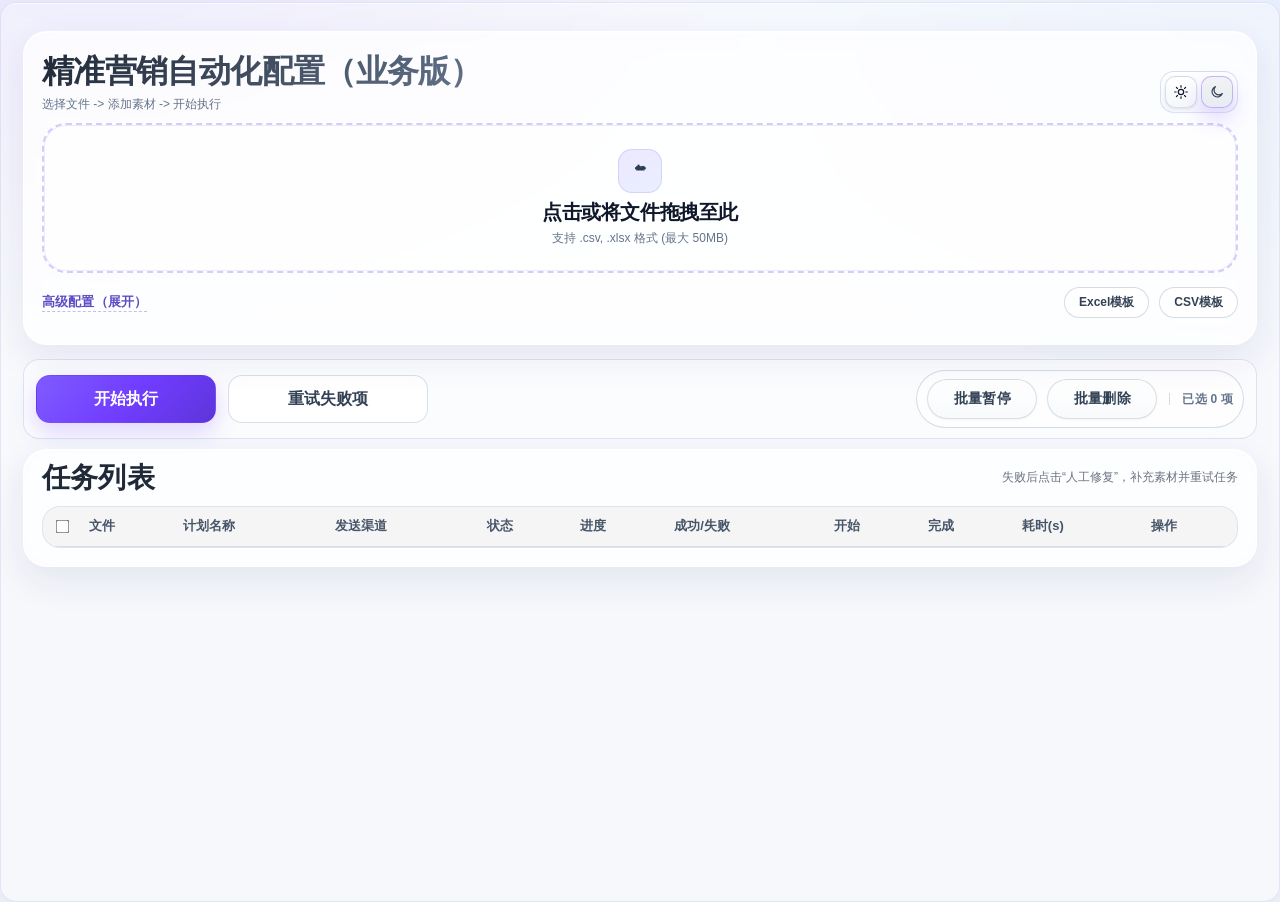
==== commit 961e18cf: "feat(ui): reposition material flow as failed-task manual repair assistant" ====
--- a/ui_app/ui_page_for_design.html
+++ b/ui_app/ui_page_for_design.html
@@ -1483,7 +1483,7 @@
       <div class="card task-section-spacer">
         <div class="task-card-head">
           <h3 class="card-title" style="margin-bottom:0">任务列表</h3>
-          <div class="task-meta">按计划添加素材后，再执行任务</div>
+          <div class="task-meta">失败后点击“人工修复”，补充素材并重试任务</div>
         </div>
         <div class="task-table-wrap">
           <table>
@@ -1510,13 +1510,13 @@
 <div id="materialModal" class="material-modal" onclick="closeMaterialModal(event)">
   <div class="material-panel" onclick="event.stopPropagation()">
     <div class="log-head">
-      <div id="materialTitle">按计划添加素材</div>
+      <div id="materialTitle">失败任务人工修复助手</div>
       <div class="row">
         <button class="secondary" onclick="closeMaterialModal()">关闭</button>
-        <button onclick="saveTaskMaterials()">保存素材</button>
+        <button onclick="saveTaskMaterials()">保存修复配置</button>
       </div>
     </div>
-    <div class="material-note"><b>说明：</b>素材按计划行独立配置，可随时覆盖；保存后会回写到该任务CSV，重试任务会按最新素材执行。</div>
+    <div class="material-note"><b>说明：</b>用于失败任务人工修复；可按计划补充/覆盖素材，保存后回写任务CSV，再点“重试”即可按最新素材重跑。</div>
     <div id="materialRows"></div>
   </div>
 </div>
@@ -1842,7 +1842,7 @@
       <td>${t.duration_sec ? t.duration_sec.toFixed(1) : '-'}</td>
       <td>
         <button onclick="openLogModal('${t.id}')">日志</button>
-        <button class="secondary" onclick="openMaterialModal('${t.id}')">添加素材</button>
+        <button class="secondary" onclick="openMaterialModal('${t.id}')">人工修复</button>
         ${t.status === 'running' ? '' : (t.paused && t.status === 'pending' ? `<button class="secondary" onclick="resumeTask('${t.id}')">恢复</button>` : `<button class="secondary" onclick="pauseTask('${t.id}')">暂停</button>`)}
         ${t.status === 'running' ? '' : `<button class="secondary" onclick="deleteTask('${t.id}')">删除</button>`}
         ${t.status === 'failed' ? `<button class="secondary" onclick="retryTask('${t.id}')">重试</button>` : ''}
@@ -2010,7 +2010,7 @@
     cover_token: '',
     moment_tokens: []
   }));
-  document.getElementById('materialTitle').textContent = `按计划添加素材（任务 ${id.slice(0,8)}）`;
+  document.getElementById('materialTitle').textContent = `失败任务人工修复助手（任务 ${id.slice(0,8)}）`;
   renderMaterialRows();
   const m = document.getElementById('materialModal');
   if(m) m.classList.add('open');
